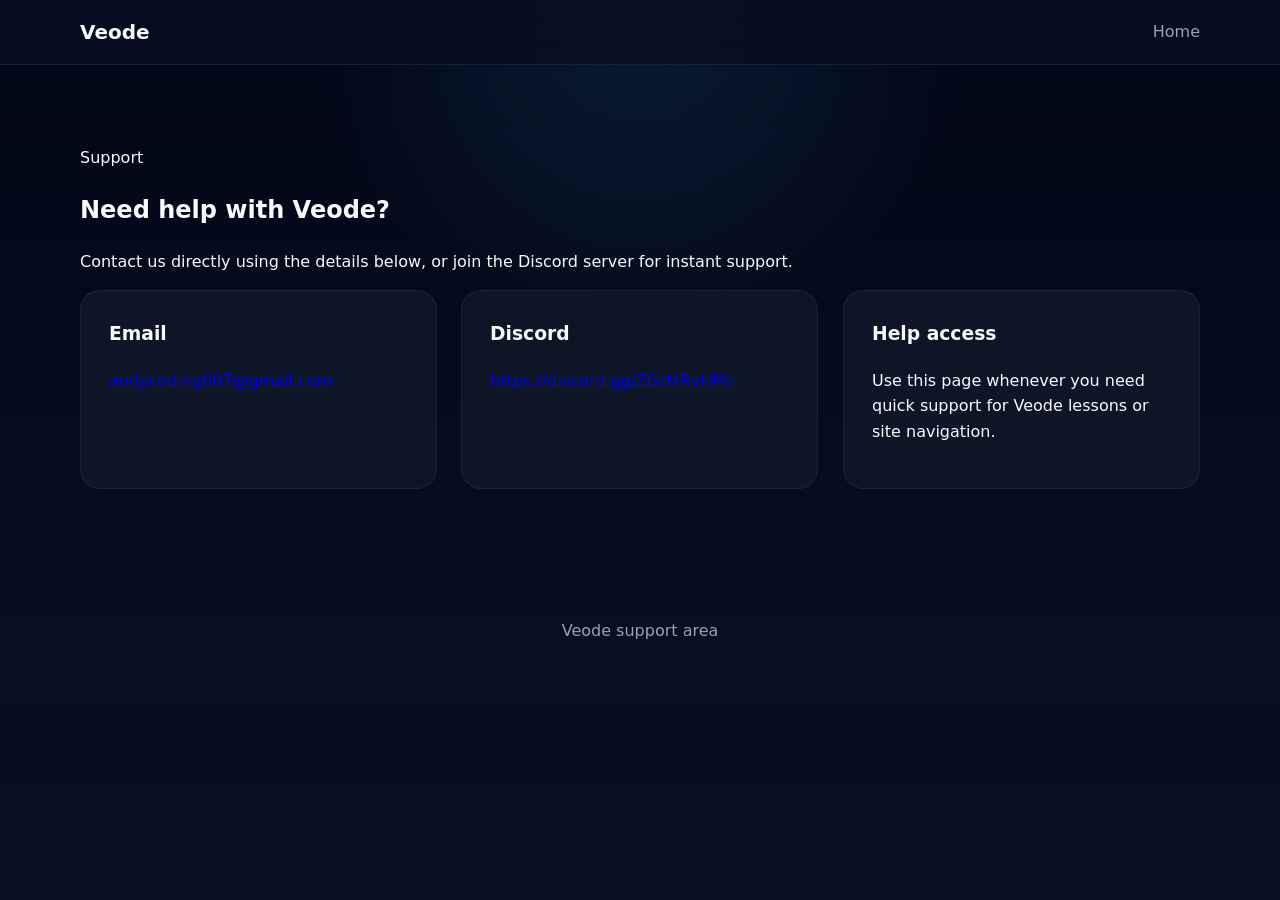
==== support/index.html @ 70d6d227 "Add initial project files including HTML, CSS, JavaScript, and support page" ====
<!DOCTYPE html>
<html lang="en">
  <head>
    <meta charset="UTF-8" />
    <meta name="viewport" content="width=device-width, initial-scale=1.0" />
    <title>Veode Support</title>
    <link rel="icon" type="image/png" href="../veode.png" />
    <link rel="stylesheet" href="../style.css" />
  </head>
  <body>
    <header class="site-header">
      <div class="container header-inner">
        <a class="brand" href="../">Veode</a>
        <nav class="site-nav">
          <a href="../">Home</a>
        </nav>
      </div>
    </header>

    <main>
      <section class="section animate fade-up">
        <div class="container">
          <p class="eyebrow">Support</p>
          <h1>Need help with Veode?</h1>
          <p>
            Contact us directly using the details below, or join the Discord server for instant support.
          </p>
          <div class="feature-cards">
            <article class="feature-card animate fade-up">
              <h3>Email</h3>
              <p><a href="mailto:andycoding007@gmail.com">andycoding007@gmail.com</a></p>
            </article>
            <article class="feature-card animate fade-up">
              <h3>Discord</h3>
              <p><a href="https://discord.gg/ZGtMRvHMz" target="_blank" rel="noopener noreferrer">https://discord.gg/ZGtMRvHMz</a></p>
            </article>
            <article class="feature-card animate fade-up">
              <h3>Help access</h3>
              <p>Use this page whenever you need quick support for Veode lessons or site navigation.</p>
            </article>
          </div>
        </div>
      </section>
    </main>

    <footer class="site-footer">
      <div class="container footer-inner">
        <p>Veode support area</p>
      </div>
    </footer>
    <script src="../script.js"></script>
  </body>
</html>
---- style.css ----
:root {
  --bg: #0f172a;
  --surface: #111827;
  --surface-soft: #1f2937;
  --text: #f8fafc;
  --muted: #94a3b8;
  --accent: #38bdf8;
  --accent-soft: #0ea5e9;
  --shadow: rgba(15, 23, 42, 0.35);
}

* {
  box-sizing: border-box;
}

html {
  scroll-behavior: smooth;
}

html,
body {
  margin: 0;
  min-height: 100%;
  font-family: Inter, system-ui, sans-serif;
  background: radial-gradient(circle at top, rgba(56, 189, 248, 0.12), transparent 35%),
    linear-gradient(180deg, #020617 0%, #071021 100%);
  color: var(--text);
}

body {
  line-height: 1.6;
}

img,
svg {
  max-width: 100%;
}

.container {
  width: min(1120px, calc(100% - 2rem));
  margin: 0 auto;
}

.site-header {
  position: sticky;
  top: 0;
  z-index: 10;
  backdrop-filter: blur(18px);
  background: rgba(8, 15, 33, 0.85);
  border-bottom: 1px solid rgba(148, 163, 184, 0.12);
}

.header-inner,
.footer-inner,
.hero-content,
.section-grid,
.step-section {
  display: flex;
  align-items: center;
  justify-content: space-between;
  gap: 1.5rem;
}

.header-inner,
.footer-inner {
  padding: 1rem 0;
}

.brand {
  font-weight: 700;
  font-size: 1.25rem;
  color: var(--text);
  text-decoration: none;
}

.site-nav {
  display: flex;
  flex-wrap: wrap;
  gap: 1rem;
}

.site-nav a {
  color: var(--muted);
  text-decoration: none;
  font-weight: 500;
}

.site-nav a:hover {
  color: var(--text);
}

.animate {
  opacity: 0;
  transform: translateY(24px);
  transition: opacity 0.85s ease-out, transform 0.85s ease-out;
  will-change: opacity, transform;
}

.animate.visible {
  opacity: 1;
  transform: translateY(0);
}

.animate.fade-left {
  transform: translateX(-28px);
}

.animate.fade-right {
  transform: translateX(28px);
}

.hero {
  padding: 4rem 0 2rem;
}

.hero-content {
  align-items: flex-start;
  gap: 2rem;
}

.hero-media {
  display: grid;
  gap: 1.5rem;
  justify-items: center;
}

.hero-image {
  width: min(100%, 30rem);
  border-radius: 1.5rem;
  box-shadow: 0 32px 80px rgba(15, 23, 42, 0.35);
}

.hero-copy-group {
  max-width: 42rem;
}

.hero .eyebrow {
  text-transform: uppercase;
  letter-spacing: 0.24em;
  font-size: 0.8rem;
  color: var(--accent);
  margin-bottom: 1rem;
}

.hero h1 {
  margin: 0;
  font-size: clamp(2.75rem, 4vw, 4.5rem);
  line-height: 1.05;
  max-width: 12ch;
}

.hero-copy {
  max-width: 45rem;
  margin: 1.5rem 0;
  color: var(--muted);
}

.btn {
  display: inline-flex;
  align-items: center;
  justify-content: center;
  border: none;
  border-radius: 999px;
  padding: 0.95rem 1.7rem;
  font-weight: 600;
  cursor: pointer;
  transition: transform 0.2s ease, background-color 0.2s ease;
}

.btn:hover {
  transform: translateY(-1px);
}

.btn-primary {
  background: linear-gradient(135deg, var(--accent), #7dd3fc);
  color: #07101a;
}

.btn-secondary {
  background: rgba(148, 163, 184, 0.14);
  color: var(--text);
}

.support-note {
  margin-top: 1rem;
  color: var(--muted);
  font-size: 0.95rem;
}

.support-note a {
  color: var(--accent);
  text-decoration: underline;
}

.support-note a:hover {
  color: #7dd3fc;
}

.hero-card {
  max-width: 28rem;
  background: rgba(15, 23, 42, 0.9);
  border: 1px solid rgba(148, 163, 184, 0.12);
  border-radius: 1.5rem;
  padding: 2rem;
  box-shadow: 0 24px 70px var(--shadow);
}

.hero-card .card-label {
  margin: 0 0 0.75rem;
  font-size: 0.85rem;
  color: var(--accent);
  text-transform: uppercase;
  letter-spacing: 0.15em;
}

.hero-card h2 {
  margin: 0 0 0.75rem;
}

.section {
  padding: 4rem 0;
}

.section-alt {
  background: rgba(255, 255, 255, 0.03);
}

.section-text {
  max-width: 40rem;
}

.section-text h2 {
  margin-top: 0.25rem;
  font-size: clamp(2rem, 2.5vw, 2.75rem);
}

.feature-cards,
.lesson-grid {
  display: grid;
  gap: 1.5rem;
}

.feature-cards {
  grid-template-columns: repeat(auto-fit, minmax(220px, 1fr));
}

.feature-card,
.lesson-card {
  background: rgba(15, 23, 42, 0.9);
  border: 1px solid rgba(148, 163, 184, 0.1);
  border-radius: 1.25rem;
  padding: 1.75rem;
}

.feature-card h3,
.lesson-card h3 {
  margin-top: 0;
}

.lesson-grid {
  grid-template-columns: repeat(auto-fit, minmax(220px, 1fr));
}

.step-section {
  flex-direction: column;
  align-items: stretch;
}

.step-panel {
  background: rgba(15, 23, 42, 0.94);
  border: 1px solid rgba(148, 163, 184, 0.14);
  border-radius: 1.5rem;
  padding: 2rem;
  width: 100%;
}

.step-overview {
  display: flex;
  align-items: center;
  gap: 1rem;
  margin: 1rem 0 0.75rem;
}

#step-number {
  font-weight: 700;
  font-size: 0.95rem;
  color: var(--accent);
}

progress {
  width: 100%;
  appearance: none;
  height: 0.75rem;
  border-radius: 999px;
  background: rgba(148, 163, 184, 0.15);
}

progress::-webkit-progress-bar {
  background: rgba(148, 163, 184, 0.15);
  border-radius: 999px;
}

progress::-webkit-progress-value {
  background: linear-gradient(135deg, var(--accent), #7dd3fc);
  border-radius: 999px;
}

.code-block {
  margin: 1.5rem 0;
  background: #010714;
  border: 1px solid rgba(148, 163, 184, 0.15);
  border-radius: 1rem;
  padding: 1.5rem;
  overflow-x: auto;
}

.code-block code {
  color: #e2e8f0;
  display: block;
  white-space: pre-wrap;
}

.step-actions {
  display: flex;
  flex-wrap: wrap;
  gap: 1rem;
}

.site-footer {
  padding: 2rem 0;
}

.footer-inner {
  flex-direction: column;
  gap: 0.5rem;
  color: var(--muted);
}

@media (max-width: 900px) {
  .header-inner,
  .hero-content,
  .section-grid {
    flex-direction: column;
    align-items: flex-start;
  }

  .hero-card,
  .step-panel {
    width: 100%;
  }
}

@media (max-width: 640px) {
  .site-nav {
    gap: 0.75rem;
  }

  .hero h1 {
    font-size: 2.5rem;
  }
}
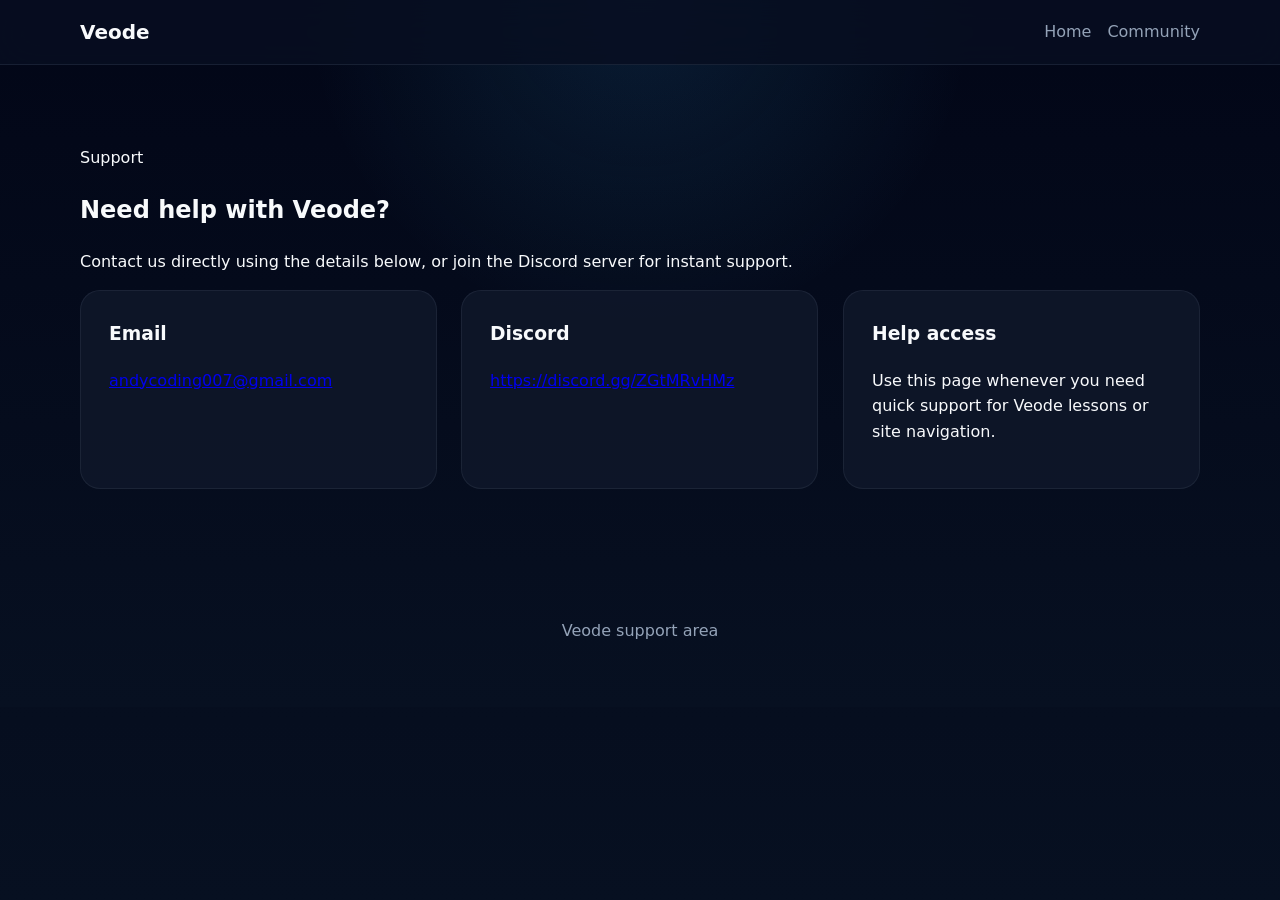
==== commit 93de4591: "Add community page with comment functionality and navigation link" ====
--- a/support/index.html
+++ b/support/index.html
@@ -13,6 +13,7 @@
         <a class="brand" href="../">Veode</a>
         <nav class="site-nav">
           <a href="../">Home</a>
+          <a href="../community/">Community</a>
         </nav>
       </div>
     </header>
--- a/style.css
+++ b/style.css
@@ -87,6 +87,90 @@
 
 .site-nav a:hover {
   color: var(--text);
+}
+
+.nav-backdrop {
+  position: fixed;
+  inset: 0;
+  background: rgba(0, 0, 0, 0.45);
+  opacity: 0;
+  pointer-events: none;
+  transition: opacity 0.3s ease;
+  z-index: 18;
+}
+
+.nav-backdrop.visible {
+  opacity: 1;
+  pointer-events: auto;
+}
+
+body.nav-open {
+  overflow: hidden;
+}
+
+.nav-toggle {
+  display: none;
+  align-items: center;
+  justify-content: center;
+  width: 2.5rem;
+  height: 2.5rem;
+  background: transparent;
+  border: 1px solid rgba(148, 163, 184, 0.18);
+  border-radius: 999px;
+  cursor: pointer;
+  transition: background-color 0.2s ease, border-color 0.2s ease;
+  z-index: 21;
+}
+
+.nav-close {
+  display: none;
+}
+
+.nav-toggle:hover,
+.nav-toggle:focus-visible {
+  background: rgba(255, 255, 255, 0.05);
+  border-color: rgba(148, 163, 184, 0.3);
+}
+
+.nav-toggle span,
+.nav-toggle span::before,
+.nav-toggle span::after {
+  display: block;
+  width: 1.3rem;
+  height: 2px;
+  background: var(--text);
+  transition: transform 0.25s ease, opacity 0.25s ease;
+}
+
+.nav-toggle span {
+  position: relative;
+}
+
+.nav-toggle span::before,
+.nav-toggle span::after {
+  content: '';
+  position: absolute;
+  left: 0;
+}
+
+.nav-toggle span::before {
+  top: -0.45rem;
+}
+
+.nav-toggle span::after {
+  top: 0.45rem;
+}
+
+.nav-toggle[aria-expanded="true"] span {
+  background-color: transparent;
+}
+
+.nav-toggle[aria-expanded="true"] span::before {
+  transform: translateY(0.45rem) rotate(45deg);
+}
+
+.nav-toggle[aria-expanded="true"] span::after {
+  transform: translateY(-0.45rem) rotate(-45deg);
 }
 
 .animate {
@@ -244,6 +328,80 @@
   grid-template-columns: repeat(auto-fit, minmax(220px, 1fr));
 }
 
+.community-content {
+  display: grid;
+  grid-template-columns: minmax(260px, 1fr) minmax(320px, 1.2fr);
+  gap: 1.75rem;
+  align-items: start;
+}
+
+.community-form,
+.comment-panel {
+  background: rgba(15, 23, 42, 0.9);
+  border: 1px solid rgba(148, 163, 184, 0.1);
+  border-radius: 1.5rem;
+  padding: 1.75rem;
+}
+
+.community-form label {
+  display: block;
+  margin-bottom: 0.5rem;
+  font-weight: 600;
+  color: var(--text);
+}
+
+.community-form input,
+.community-form textarea {
+  width: 100%;
+  border: 1px solid rgba(148, 163, 184, 0.18);
+  border-radius: 1rem;
+  background: rgba(15, 23, 42, 0.95);
+  color: var(--text);
+  padding: 0.95rem 1rem;
+  margin-bottom: 1rem;
+  font: inherit;
+}
+
+.community-form textarea {
+  resize: vertical;
+  min-height: 10rem;
+}
+
+.comment-panel h2 {
+  margin-top: 0;
+  margin-bottom: 1rem;
+}
+
+.comment-list {
+  display: grid;
+  gap: 1rem;
+}
+
+.comment-card {
+  background: rgba(8, 15, 33, 0.95);
+  border: 1px solid rgba(148, 163, 184, 0.1);
+  border-radius: 1.25rem;
+  padding: 1.25rem;
+}
+
+.comment-card strong {
+  display: block;
+  margin-bottom: 0.25rem;
+  color: var(--text);
+}
+
+.comment-card time {
+  display: block;
+  margin-bottom: 0.75rem;
+  color: var(--muted);
+  font-size: 0.85rem;
+}
+
+.comment-empty {
+  margin: 0;
+  color: var(--muted);
+}
+
 .feature-card,
 .lesson-card {
   background: rgba(15, 23, 42, 0.9);
@@ -344,18 +502,218 @@
     align-items: flex-start;
   }
 
+  .community-content {
+    grid-template-columns: 1fr;
+  }
+
+  .header-inner {
+    align-items: center;
+  }
+
+  .site-header {
+    padding: 0 1rem;
+  }
+
+  .site-nav {
+    position: fixed;
+    top: 0;
+    right: 0;
+    height: 100vh;
+    width: min(320px, 85vw);
+    max-width: 320px;
+    display: flex;
+    flex-direction: column;
+    align-items: stretch;
+    justify-content: flex-start;
+    gap: 1rem;
+    padding: 5.25rem 1.25rem 1.5rem;
+    background: rgba(8, 15, 33, 0.98);
+    border-left: 1px solid rgba(148, 163, 184, 0.12);
+    box-shadow: -20px 0 40px rgba(0, 0, 0, 0.35);
+    transform: translateX(100%);
+    opacity: 0;
+    transition: transform 0.32s cubic-bezier(0.33, 1, 0.68, 1), opacity 0.28s ease;
+    z-index: 20;
+  }
+
+  .site-nav.open {
+    transform: translateX(0);
+    opacity: 1;
+  }
+
+  .site-nav a,
+  .nav-close {
+    opacity: 0;
+    transform: translateX(12px);
+    transition: transform 0.28s ease, opacity 0.28s ease;
+  }
+
+  .site-nav.open a,
+  .site-nav.open .nav-close {
+    opacity: 1;
+    transform: translateX(0);
+  }
+
+  .site-nav.open .nav-close {
+    transition-delay: 0.05s;
+  }
+
+  .nav-close {
+    display: none;
+  }
+
+  .site-nav.open a:nth-child(2) {
+    transition-delay: 0.1s;
+  }
+
+  .site-nav.open a:nth-child(3) {
+    transition-delay: 0.15s;
+  }
+
+  .site-nav.open a:nth-child(4) {
+    transition-delay: 0.2s;
+  }
+
+  .nav-close {
+    align-self: flex-end;
+    background: transparent;
+    border: none;
+    color: var(--text);
+    font-size: 1.75rem;
+    font-weight: 700;
+    padding: 0.5rem;
+    margin: 0;
+    cursor: pointer;
+  }
+
+  .nav-close:hover,
+  .nav-close:focus-visible {
+    color: #7dd3fc;
+  }
+
+  .site-nav a {
+    width: 100%;
+    text-align: left;
+    padding: 0.9rem 1rem;
+    border-radius: 999px;
+  }
+
+  .site-nav a:hover {
+    background: rgba(255, 255, 255, 0.04);
+  }
+
+  .nav-toggle {
+    display: inline-flex;
+    margin-left: auto;
+    z-index: 21;
+  }
+
+  .nav-close {
+    display: inline-flex;
+  }
+
+  .hero-copy-group,
+  .hero-media,
   .hero-card,
   .step-panel {
     width: 100%;
   }
-}
-
-@media (max-width: 640px) {
-  .site-nav {
-    gap: 0.75rem;
+
+  .hero-content {
+    gap: 2rem;
+  }
+
+  .hero-media {
+    justify-items: center;
+  }
+
+  .hero-image {
+    width: 100%;
+    max-width: 28rem;
+  }
+}
+
+@media (max-width: 768px) {
+  .hero {
+    padding: 3rem 0 1.5rem;
+  }
+
+  .hero-copy-group {
+    max-width: 100%;
+    text-align: center;
   }
 
   .hero h1 {
-    font-size: 2.5rem;
-  }
-}
+    font-size: clamp(2.25rem, 7vw, 3.5rem);
+    max-width: 100%;
+  }
+
+  .hero-copy,
+  .section-text,
+  .feature-cards,
+  .lesson-grid {
+    width: 100%;
+  }
+
+  .section-text {
+    max-width: 100%;
+    text-align: center;
+  }
+
+  .feature-cards,
+  .lesson-grid {
+    grid-template-columns: 1fr;
+  }
+
+  .step-overview {
+    flex-direction: column;
+    align-items: stretch;
+  }
+
+  .step-actions {
+    flex-direction: column;
+  }
+
+  .btn {
+    width: 100%;
+  }
+
+  .support-note {
+    text-align: center;
+  }
+
+  .footer-inner {
+    align-items: center;
+    text-align: center;
+  }
+}
+
+@media (max-width: 520px) {
+  .container {
+    width: calc(100% - 1.25rem);
+  }
+
+  .hero h1 {
+    font-size: 2.25rem;
+  }
+
+  .hero-copy {
+    margin: 1rem 0 1.25rem;
+  }
+
+  .hero-image {
+    border-radius: 1.25rem;
+  }
+
+  .hero-card,
+  .feature-card,
+  .lesson-card,
+  .step-panel {
+    padding: 1.5rem;
+  }
+
+  .code-block {
+    padding: 1rem;
+    font-size: 0.95rem;
+  }
+}
